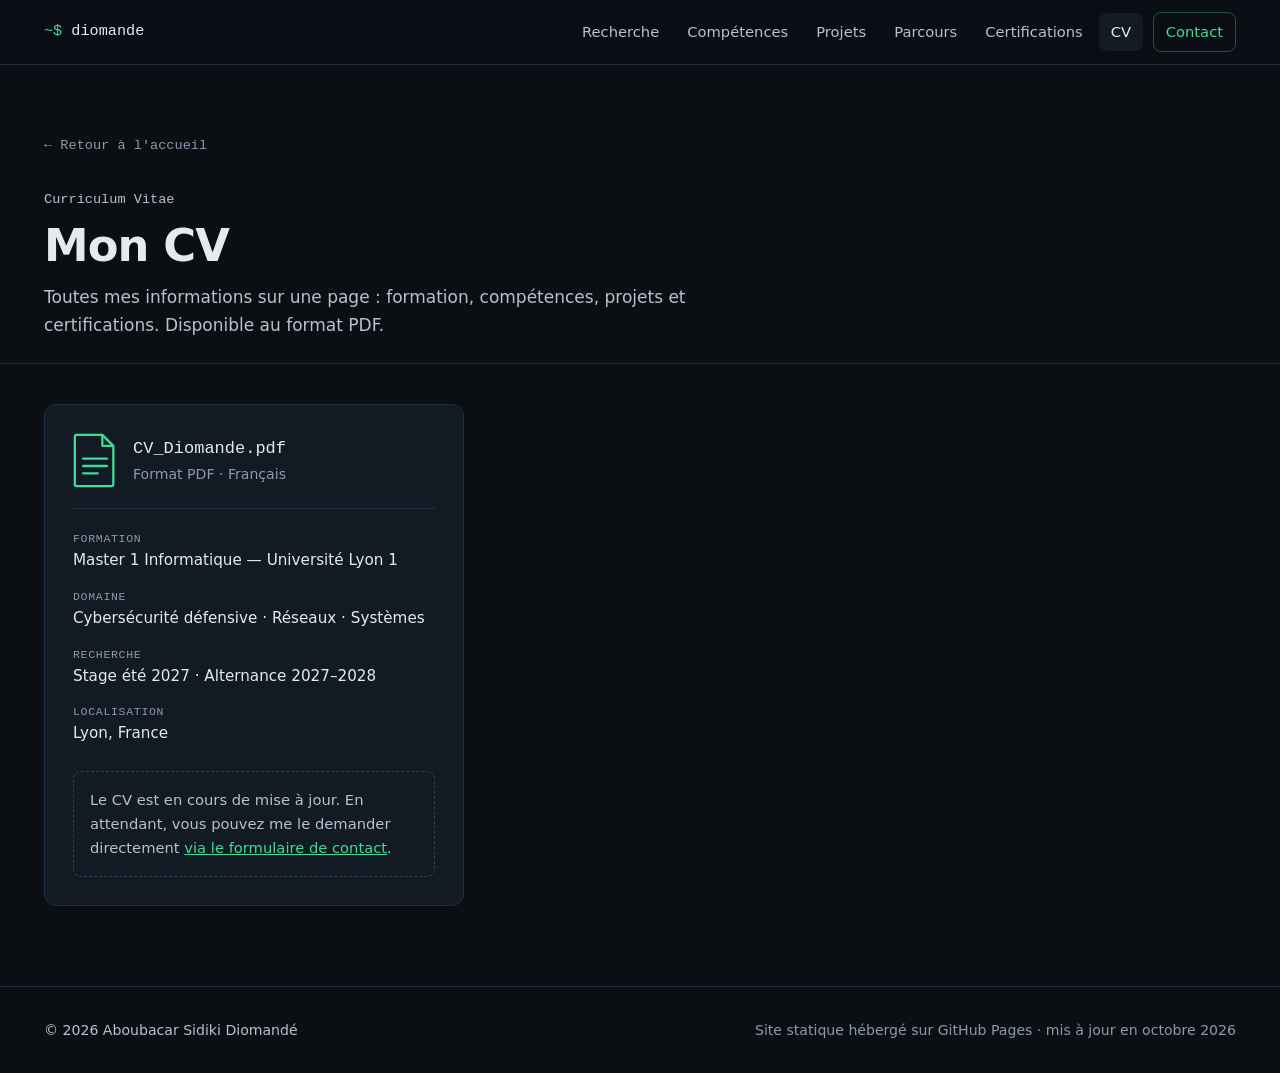
==== cv.html @ 48f7719f "Ajout de l'onglet CV avec page de téléchargement" ====
<!DOCTYPE html>
<html lang="fr">
<head>
<meta charset="UTF-8">
<meta name="viewport" content="width=device-width, initial-scale=1.0">
<meta http-equiv="Content-Security-Policy" content="default-src 'self'; script-src 'self'; style-src 'self' https://fonts.googleapis.com; font-src https://fonts.gstatic.com; img-src 'self' data:; frame-src 'self'; connect-src 'self'; base-uri 'self'; object-src 'none'">
<meta name="referrer" content="strict-origin-when-cross-origin">
<title>Curriculum Vitae — Aboubacar Sidiki Diomandé</title>
<meta name="description" content="Curriculum vitae d'Aboubacar Sidiki Diomandé, étudiant en Master 1 Informatique à Lyon 1, orienté cybersécurité défensive. Téléchargement au format PDF.">
<meta property="og:type" content="website">
<meta property="og:title" content="Curriculum Vitae — Aboubacar Sidiki Diomandé">
<meta property="og:description" content="M1 Informatique Lyon 1 · Cybersécurité défensive · Stage été 2027 & alternance 2027–2028.">
<meta property="og:url" content="https://sidhat7.github.io/Portfolio/cv.html">
<meta property="og:image" content="https://sidhat7.github.io/Portfolio/assets/photo.jpg">
<link rel="icon" href="assets/favicon.svg" type="image/svg+xml">
<link rel="preconnect" href="https://fonts.googleapis.com">
<link rel="preconnect" href="https://fonts.gstatic.com" crossorigin>
<link href="https://fonts.googleapis.com/css2?family=IBM+Plex+Sans:wght@400;500;600;700&family=JetBrains+Mono:wght@400;500;700&display=swap" rel="stylesheet">
<link rel="stylesheet" href="style.css">
</head>
<body>
<a class="skip-link" href="#main">Aller au contenu</a>

<header class="site-header">
  <nav class="nav container" aria-label="Navigation principale">
    <a href="index.html" class="nav-logo"><span class="prompt">~$</span> diomande</a>
    <button class="nav-toggle" aria-expanded="false" aria-controls="nav-menu" aria-label="Ouvrir le menu">
      <span></span><span></span><span></span>
    </button>
    <ul class="nav-links" id="nav-menu">
      <li><a href="index.html#recherche">Recherche</a></li>
      <li><a href="index.html#competences">Compétences</a></li>
      <li><a href="projets.html">Projets</a></li>
      <li><a href="index.html#parcours">Parcours</a></li>
      <li><a href="index.html#certifications">Certifications</a></li>
      <li><a href="cv.html" aria-current="page">CV</a></li>
      <li><a href="index.html#contact" class="nav-cta">Contact</a></li>
    </ul>
  </nav>
</header>

<main id="main">
  <section class="page-head">
    <div class="container">
      <a href="index.html" class="back-link">← Retour à l'accueil</a>
      <p class="section-tag">Curriculum Vitae</p>
      <h1>Mon CV</h1>
      <p>Toutes mes informations sur une page : formation, compétences, projets et certifications. Disponible au format PDF.</p>
    </div>
  </section>

  <div class="container cv-layout">
    <aside class="cv-card">
      <div class="cv-file">
        <svg class="cv-icon" viewBox="0 0 48 60" aria-hidden="true">
          <path d="M4 2h28l12 12v42a2 2 0 0 1-2 2H4a2 2 0 0 1-2-2V4a2 2 0 0 1 2-2z" fill="none" stroke="currentColor" stroke-width="2.5" stroke-linejoin="round"/>
          <path d="M32 2v12h12" fill="none" stroke="currentColor" stroke-width="2.5" stroke-linejoin="round"/>
          <path d="M11 28h26M11 36h26M11 44h16" stroke="currentColor" stroke-width="2.5" stroke-linecap="round"/>
        </svg>
        <div>
          <p class="cv-name">CV_Diomande.pdf</p>
          <p class="cv-meta">Format PDF · Français</p>
        </div>
      </div>

      <ul class="cv-highlights">
        <li><span>Formation</span>Master 1 Informatique — Université Lyon 1</li>
        <li><span>Domaine</span>Cybersécurité défensive · Réseaux · Systèmes</li>
        <li><span>Recherche</span>Stage été 2027 · Alternance 2027–2028</li>
        <li><span>Localisation</span>Lyon, France</li>
      </ul>

      <div class="cv-actions" id="cv-actions">
        <a href="assets/CV_Diomande.pdf" class="btn btn-primary" id="cv-download" download="CV_Aboubacar_Sidiki_Diomande.pdf">
          <svg width="18" height="18" viewBox="0 0 24 24" fill="none" stroke="currentColor" stroke-width="2" stroke-linecap="round" stroke-linejoin="round" aria-hidden="true"><path d="M12 3v12"/><path d="m7 10 5 5 5-5"/><path d="M5 21h14"/></svg>
          Télécharger mon CV
        </a>
        <a href="assets/CV_Diomande.pdf" class="btn btn-ghost" id="cv-open" target="_blank" rel="noopener">Ouvrir dans un onglet ↗</a>
      </div>
      <p class="cv-missing" id="cv-missing" hidden>Le CV est en cours de mise à jour. En attendant, vous pouvez me le demander directement <a href="index.html#contact">via le formulaire de contact</a>.</p>
    </aside>

    <section class="cv-preview" id="cv-preview" aria-label="Aperçu du CV" hidden>
      <iframe src="about:blank" data-src="assets/CV_Diomande.pdf#view=FitH" title="Aperçu du CV d'Aboubacar Sidiki Diomandé" loading="lazy"></iframe>
    </section>
  </div>
</main>

<footer class="site-footer">
  <div class="container footer-inner">
    <p>© 2026 Aboubacar Sidiki Diomandé</p>
    <p class="muted">Site statique hébergé sur GitHub Pages · mis à jour en octobre 2026</p>
  </div>
</footer>

<script src="script.js"></script>
</body>
</html>
---- style.css ----
/* ───────── Thème ───────── */
:root {
  --bg: #0b0f14;
  --bg-alt: #0e141b;
  --surface: #121a23;
  --surface-2: #17212c;
  --border: #213040;
  --border-strong: #2d4155;
  --text: #e4eaf0;
  --text-soft: #b6c2ce;
  --muted: #8a9bad;
  --accent: #3ddc97;
  --accent-soft: rgba(61, 220, 151, 0.12);
  --accent-line: rgba(61, 220, 151, 0.35);
  --info: #6cb6ff;
  --danger: #ff6b6b;
  --font: 'IBM Plex Sans', system-ui, -apple-system, 'Segoe UI', Roboto, sans-serif;
  --mono: 'JetBrains Mono', ui-monospace, SFMono-Regular, Menlo, Consolas, monospace;
  --radius: 12px;
  --radius-sm: 8px;
  --max: 1240px;
  --header-h: 64px;
}

*, *::before, *::after { box-sizing: border-box; }
* { margin: 0; padding: 0; }

html { scroll-behavior: smooth; scroll-padding-top: calc(var(--header-h) + 16px); }
body {
  font-family: var(--font);
  font-size: 1.0625rem;
  line-height: 1.65;
  color: var(--text);
  background: var(--bg);
  -webkit-font-smoothing: antialiased;
  text-rendering: optimizeLegibility;
}
body.no-scroll { overflow: hidden; }
img { max-width: 100%; display: block; }
a { color: inherit; }
ul, ol { list-style: none; }
strong { color: var(--text); font-weight: 600; }
::selection { background: var(--accent); color: #04120b; }

:focus-visible { outline: 2px solid var(--accent); outline-offset: 3px; border-radius: 4px; }

.container { width: 100%; max-width: var(--max); margin: 0 auto; padding: 0 24px; }
.muted { color: var(--muted); }
.accent { color: var(--accent); }
.center { text-align: center; margin-top: 2.5rem; }
.prompt { color: var(--accent); font-family: var(--mono); }

.skip-link {
  position: absolute; left: 16px; top: -48px; z-index: 200;
  background: var(--accent); color: #04120b; padding: .5rem 1rem; border-radius: var(--radius-sm);
  font-weight: 600; text-decoration: none; transition: top .2s;
}
.skip-link:focus { top: 12px; }

/* ───────── En-tête ───────── */
.site-header {
  position: sticky; top: 0; z-index: 100;
  background: rgba(11, 15, 20, 0.85);
  backdrop-filter: saturate(150%) blur(10px);
  -webkit-backdrop-filter: saturate(150%) blur(10px);
  border-bottom: 1px solid var(--border);
}
.nav { height: var(--header-h); display: flex; align-items: center; justify-content: space-between; gap: 1rem; }
.nav-logo { font-family: var(--mono); font-weight: 500; font-size: .95rem; text-decoration: none; color: var(--text); white-space: nowrap; }
.nav-links { display: flex; align-items: center; gap: .25rem; }
.nav-links a {
  display: block; padding: .45rem .75rem; border-radius: var(--radius-sm);
  font-size: .92rem; color: var(--text-soft); text-decoration: none; transition: color .15s, background .15s;
}
.nav-links a:hover { color: var(--text); background: var(--surface); }
.nav-links .nav-cta { color: var(--accent); border: 1px solid var(--accent-line); margin-left: .35rem; }
.nav-links .nav-cta:hover { background: var(--accent-soft); color: var(--accent); }

.nav-toggle {
  display: none; width: 42px; height: 42px; border-radius: var(--radius-sm);
  background: transparent; border: 1px solid var(--border); cursor: pointer;
  flex-direction: column; align-items: center; justify-content: center; gap: 5px;
}
.nav-toggle span { display: block; width: 18px; height: 2px; background: var(--text); border-radius: 2px; transition: transform .2s, opacity .2s; }
.nav-toggle[aria-expanded="true"] span:nth-child(1) { transform: translateY(7px) rotate(45deg); }
.nav-toggle[aria-expanded="true"] span:nth-child(2) { opacity: 0; }
.nav-toggle[aria-expanded="true"] span:nth-child(3) { transform: translateY(-7px) rotate(-45deg); }

/* ───────── Boutons ───────── */
.btn {
  display: inline-flex; align-items: center; justify-content: center; gap: .5rem;
  min-height: 44px; padding: .65rem 1.25rem; border-radius: var(--radius-sm);
  font: 600 .95rem/1.2 var(--font); text-decoration: none; cursor: pointer;
  border: 1px solid transparent; transition: background .15s, border-color .15s, color .15s, transform .15s;
}
.btn:active { transform: translateY(1px); }
.btn[hidden] { display: none; }
.btn-primary { background: var(--accent); color: #04120b; }
.btn-primary:hover { background: #5be6a9; }
.btn-primary:disabled { opacity: .6; cursor: wait; }
.btn-ghost { border-color: var(--border-strong); color: var(--text); background: transparent; }
.btn-ghost:hover { border-color: var(--accent-line); background: var(--accent-soft); }

/* ───────── Hero ───────── */
.hero { padding: clamp(3rem, 8vw, 6rem) 0 clamp(3rem, 7vw, 5rem); border-bottom: 1px solid var(--border); }
.hero-grid { display: grid; grid-template-columns: 1.5fr 1fr; gap: clamp(2rem, 5vw, 4rem); align-items: center; }
.eyebrow { font-family: var(--mono); font-size: .9rem; color: var(--muted); margin-bottom: .75rem; }
.hero h1 { font-size: clamp(2.2rem, 5.5vw, 3.6rem); line-height: 1.08; letter-spacing: -0.02em; font-weight: 700; }
.hero-role { font-family: var(--mono); font-size: clamp(.9rem, 1.6vw, 1rem); color: var(--accent); margin: 1rem 0 1.25rem; }
.hero-lead { color: var(--text-soft); font-size: 1.1rem; max-width: 60ch; }
.hero-chips { display: flex; flex-wrap: wrap; gap: .5rem; margin: 1.75rem 0; }
.hero-chips li {
  display: inline-flex; align-items: center; gap: .5rem; padding: .35rem .8rem;
  border: 1px solid var(--border); border-radius: 999px; background: var(--surface);
  font-size: .88rem; color: var(--text-soft);
}
.dot { width: 8px; height: 8px; border-radius: 50%; background: var(--accent); box-shadow: 0 0 0 3px var(--accent-soft); }
.dot-muted { background: var(--info); box-shadow: 0 0 0 3px rgba(108, 182, 255, .12); }
.hero-cta { display: flex; flex-wrap: wrap; gap: .75rem; }

.hero-photo { justify-self: end; width: 100%; max-width: 340px; }
.hero-photo img {
  width: 100%; height: auto; aspect-ratio: 4 / 5; object-fit: cover;
  border-radius: var(--radius); border: 1px solid var(--border-strong);
  box-shadow: 0 24px 60px -24px rgba(0, 0, 0, .7);
}
.hero-photo figcaption { font-family: var(--mono); font-size: .8rem; color: var(--muted); margin-top: .75rem; }

/* ───────── Sections ───────── */
.section { padding: clamp(3.5rem, 8vw, 6rem) 0; }
.section-alt { background: var(--bg-alt); border-top: 1px solid var(--border); border-bottom: 1px solid var(--border); }
.section-head { margin-bottom: 2.25rem; max-width: 80ch; }
.section-tag { font-family: var(--mono); font-size: .85rem; color: var(--accent); margin-bottom: .5rem; }
.section-head h2 { font-size: clamp(1.6rem, 3.5vw, 2.2rem); line-height: 1.2; letter-spacing: -0.01em; }
.section-sub { color: var(--muted); margin-top: .6rem; }

.grid-2 { display: grid; grid-template-columns: 1fr 1fr; gap: 1.25rem; }
.align-start { align-items: start; gap: clamp(1.5rem, 4vw, 3rem); }

.card {
  background: var(--surface); border: 1px solid var(--border); border-radius: var(--radius);
  padding: 1.5rem;
}
.card h3 { font-size: 1.3rem; margin-bottom: .5rem; }
.card p { color: var(--text-soft); }
.card-kicker { font-family: var(--mono); font-size: .8rem; color: var(--accent); text-transform: uppercase; letter-spacing: .06em; margin-bottom: .35rem; }
.card-flat { margin-top: 1.25rem; background: transparent; }
.card-flat .card-kicker { margin-bottom: .75rem; }

.prose { max-width: 72ch; }
.prose p { color: var(--text-soft); margin-bottom: 1rem; }
.prose p:last-child { margin-bottom: 0; }

/* ───────── Tags ───────── */
.tag-list { display: flex; flex-wrap: wrap; gap: .45rem; }
.tag-list li {
  font-size: .85rem; line-height: 1.3; padding: .3rem .65rem;
  background: var(--surface-2); border: 1px solid var(--border); border-radius: 6px; color: var(--text-soft);
}
.tag-list-sm li { font-size: .78rem; padding: .22rem .55rem; }
.tag-list-outline li { background: transparent; border-style: dashed; }

/* ───────── Compétences ───────── */
.skills-grid { display: grid; grid-template-columns: repeat(auto-fill, minmax(260px, 1fr)); gap: 1rem; }
.skill-group { background: var(--surface); border: 1px solid var(--border); border-radius: var(--radius); padding: 1.25rem; }
.skill-group h3 { font-size: 1rem; margin-bottom: .85rem; display: flex; align-items: center; gap: .5rem; }
.skill-group h3::before { content: ''; width: 6px; height: 6px; border-radius: 2px; background: var(--accent); }

/* ───────── Projets ───────── */
.projects-grid { display: grid; grid-template-columns: repeat(auto-fill, minmax(300px, 1fr)); gap: 1.25rem; }
.project-card {
  display: flex; flex-direction: column; align-items: flex-start; gap: .75rem; text-align: left;
  width: 100%; padding: 1.5rem; font: inherit; color: inherit; cursor: pointer;
  background: var(--surface); border: 1px solid var(--border); border-radius: var(--radius);
  transition: border-color .2s, transform .2s, background .2s;
}
.project-card:hover { border-color: var(--accent-line); background: var(--surface-2); transform: translateY(-3px); }
.project-card[hidden] { display: none; }
.pc-cats { display: flex; flex-wrap: wrap; gap: .4rem; }
.pc-cat { font-family: var(--mono); font-size: .72rem; color: var(--accent); text-transform: uppercase; letter-spacing: .05em; }
.pc-cat + .pc-cat::before { content: '· '; color: var(--muted); }
.pc-title { font-size: 1.2rem; line-height: 1.3; }
.pc-summary { color: var(--text-soft); font-size: .95rem; flex: 1; }
.pc-more { font-size: .88rem; font-weight: 600; color: var(--accent); margin-top: .25rem; }

/* Page projets */
.page-head { padding: clamp(2.5rem, 6vw, 4rem) 0 1.5rem; border-bottom: 1px solid var(--border); }
.page-head h1 { font-size: clamp(2rem, 4.5vw, 2.8rem); letter-spacing: -0.02em; line-height: 1.15; }
.page-head p { color: var(--text-soft); max-width: 65ch; margin-top: .75rem; }
.back-link { display: inline-block; font-family: var(--mono); font-size: .85rem; color: var(--muted); text-decoration: none; margin-bottom: 1.25rem; }
.back-link:hover { color: var(--accent); }
.filters { display: flex; flex-wrap: wrap; gap: .5rem; margin-top: 1.75rem; }
.filter {
  font: 500 .88rem var(--font); color: var(--text-soft); background: var(--surface);
  border: 1px solid var(--border); border-radius: 999px; padding: .45rem 1rem; cursor: pointer; min-height: 38px;
  transition: all .15s;
}
.filter:hover { border-color: var(--border-strong); color: var(--text); }
.filter.is-active { background: var(--accent); border-color: var(--accent); color: #04120b; }
.projects-block { margin-top: 2.5rem; }
.projects-block[hidden] { display: none; }
.block-title { font-size: 1.15rem; margin-bottom: 1.25rem; display: flex; align-items: baseline; gap: .6rem; }
.block-title span { font-family: var(--mono); font-size: .85rem; color: var(--muted); font-weight: 400; }

/* ───────── Modale projet ───────── */
.project-dialog {
  width: min(780px, calc(100vw - 32px)); max-height: calc(100dvh - 48px);
  margin: auto; padding: 0; color: var(--text);
  background: var(--surface); border: 1px solid var(--border-strong); border-radius: var(--radius);
  box-shadow: 0 30px 80px -20px rgba(0, 0, 0, .8);
}
.project-dialog::backdrop { background: rgba(3, 6, 9, .75); backdrop-filter: blur(4px); }
.project-dialog[open] { animation: pop .2s ease-out; }
@keyframes pop { from { opacity: 0; transform: translateY(12px); } to { opacity: 1; transform: none; } }
.pd-head {
  position: sticky; top: 0; z-index: 1; display: flex; justify-content: space-between; align-items: center; gap: 1rem;
  padding: .9rem 1.5rem; background: var(--surface); border-bottom: 1px solid var(--border);
}
.pd-context { font-family: var(--mono); font-size: .8rem; color: var(--muted); }
.pd-close {
  flex: none; width: 36px; height: 36px; border-radius: var(--radius-sm); cursor: pointer;
  background: transparent; border: 1px solid var(--border-strong); color: var(--text); font-size: 1rem;
}
.pd-close:hover { border-color: var(--accent-line); color: var(--accent); }
.pd-body { padding: 1.5rem 1.5rem 2rem; }
.pd-title { font-size: clamp(1.4rem, 3vw, 1.8rem); line-height: 1.2; margin-bottom: .75rem; }
.pd-summary { color: var(--text-soft); }
.pd-sub { font-size: .8rem; font-family: var(--mono); text-transform: uppercase; letter-spacing: .06em; color: var(--accent); margin: 1.75rem 0 .75rem; font-weight: 500; }
.pd-list li { position: relative; padding-left: 1.4rem; margin-bottom: .6rem; color: var(--text-soft); }
.pd-list li::before { content: '›'; position: absolute; left: .2rem; color: var(--accent); font-weight: 700; }
.pd-repo { margin-top: 1.75rem; }

.pd-diagram { margin: 1.5rem 0 0; }
.flow { display: grid; grid-template-columns: repeat(4, 1fr); gap: .75rem; counter-reset: step; }
.flow li {
  position: relative; display: flex; flex-direction: column; gap: .2rem;
  padding: .85rem .9rem; background: var(--surface-2); border: 1px solid var(--border); border-radius: var(--radius-sm);
}
.flow li:not(:last-child)::after {
  content: '→'; position: absolute; right: -.68rem; top: 50%; transform: translateY(-50%);
  color: var(--accent); font-weight: 700; z-index: 1;
}
.flow strong { font-size: .9rem; }
.flow span { font-size: .78rem; color: var(--muted); line-height: 1.4; }
.pd-diagram figcaption { font-size: .78rem; color: var(--muted); margin-top: .5rem; font-family: var(--mono); }

/* ───────── Parcours ───────── */
.col-title { font-size: 1.05rem; margin-bottom: 1.25rem; }
.col-title:not(:first-child) { margin-top: 2rem; }
.timeline { position: relative; padding-left: 1.5rem; border-left: 2px solid var(--border); }
.timeline li { position: relative; display: flex; flex-direction: column; padding-bottom: 1.5rem; }
.timeline li:last-child { padding-bottom: 0; }
.timeline li::before {
  content: ''; position: absolute; left: calc(-1.5rem - 7px); top: .45rem;
  width: 12px; height: 12px; border-radius: 50%; background: var(--bg); border: 2px solid var(--border-strong);
}
.timeline li.is-current::before { background: var(--accent); border-color: var(--accent); box-shadow: 0 0 0 4px var(--accent-soft); }
.timeline li.is-goal::before { border-style: dashed; border-color: var(--accent); }
.tl-date { font-family: var(--mono); font-size: .8rem; color: var(--muted); }
.timeline strong { font-size: 1rem; line-height: 1.4; margin: .15rem 0; }
.tl-place { font-size: .9rem; color: var(--text-soft); }
.is-goal .tl-date { color: var(--accent); }

.assoc-list li { padding: 1rem 0; border-bottom: 1px solid var(--border); }
.assoc-list li:first-child { padding-top: 0; }
.assoc-list span { display: block; font-size: .92rem; color: var(--text-soft); margin-top: .2rem; }

/* ───────── Certifications ───────── */
.certs-grid { display: grid; grid-template-columns: repeat(auto-fill, minmax(230px, 1fr)); gap: 1rem; }
.cert {
  display: flex; flex-direction: column; gap: .3rem; padding: 1.25rem; text-decoration: none;
  background: var(--surface); border: 1px solid var(--border); border-radius: var(--radius);
  transition: border-color .2s, transform .2s;
}
a.cert:hover { border-color: var(--accent-line); transform: translateY(-2px); }
.cert-org { font-family: var(--mono); font-size: .75rem; color: var(--accent); text-transform: uppercase; letter-spacing: .06em; }
.cert strong { font-size: 1rem; line-height: 1.35; }
.cert-meta { font-size: .85rem; color: var(--muted); margin-top: auto; padding-top: .4rem; }
.next-steps { margin-top: 1.5rem; font-family: var(--mono); font-size: .88rem; color: var(--text-soft); }

/* ───────── Contact ───────── */
.contact-links { display: flex; flex-direction: column; gap: .75rem; }
.contact-links a {
  display: flex; flex-direction: column; padding: 1rem 1.25rem; text-decoration: none;
  background: var(--surface); border: 1px solid var(--border); border-radius: var(--radius);
  transition: border-color .2s;
}
.contact-links a:hover { border-color: var(--accent-line); }
.cl-label { font-family: var(--mono); font-size: .75rem; color: var(--muted); text-transform: uppercase; letter-spacing: .06em; }
.cl-value { font-weight: 500; word-break: break-word; }

.contact-form { background: var(--surface); border: 1px solid var(--border); border-radius: var(--radius); padding: 1.5rem; }
.field { margin-bottom: 1rem; }
.field label { display: block; font-size: .88rem; font-weight: 500; margin-bottom: .35rem; color: var(--text-soft); }
.field input, .field textarea {
  width: 100%; font: inherit; font-size: 1rem; color: var(--text);
  background: var(--bg); border: 1px solid var(--border-strong); border-radius: var(--radius-sm);
  padding: .7rem .85rem; transition: border-color .15s, box-shadow .15s;
}
.field textarea { resize: vertical; min-height: 130px; }
.field input:focus, .field textarea:focus { outline: none; border-color: var(--accent); box-shadow: 0 0 0 3px var(--accent-soft); }
.form-status { min-height: 1.5rem; margin-top: .75rem; font-size: .9rem; }
.form-status[data-type="ok"] { color: var(--accent); }
.form-status[data-type="error"] { color: var(--danger); }

/* ───────── Pied de page ───────── */
.site-footer { border-top: 1px solid var(--border); padding: 2rem 0; font-size: .88rem; }
.footer-inner { display: flex; flex-wrap: wrap; justify-content: space-between; gap: .5rem; color: var(--text-soft); }

/* ───────── Animations ───────── */
.reveal { opacity: 0; transform: translateY(16px); transition: opacity .5s ease, transform .5s ease; }
.reveal.visible { opacity: 1; transform: none; }
@media (prefers-reduced-motion: reduce) {
  html { scroll-behavior: auto; }
  *, *::before, *::after { transition: none !important; animation: none !important; }
  .reveal { opacity: 1; transform: none; }
}

/* ───────── Responsive ───────── */
@media (max-width: 900px) {
  .nav-toggle { display: flex; }
  .nav-links {
    position: absolute; top: var(--header-h); left: 0; right: 0;
    flex-direction: column; align-items: stretch; gap: 0; padding: .5rem 16px 1rem;
    background: var(--bg); border-bottom: 1px solid var(--border);
    display: none;
  }
  .nav-links.open { display: flex; }
  .nav-links a { padding: .8rem .75rem; font-size: 1rem; }
  .nav-links .nav-cta { margin: .5rem 0 0; text-align: center; }
  .hero-grid { grid-template-columns: 1fr; }
  .hero-photo { order: -1; justify-self: start; max-width: 200px; }
  .hero-photo figcaption { display: none; }
  .grid-2 { grid-template-columns: 1fr; }
  .flow { grid-template-columns: 1fr 1fr; }
  .flow li:nth-child(2)::after { display: none; }
}
@media (max-width: 560px) {
  .container { padding: 0 16px; }
  body { font-size: 1rem; }
  .hero-photo { max-width: 150px; }
  .hero-cta .btn { flex: 1 1 100%; }
  .projects-grid, .skills-grid, .certs-grid { grid-template-columns: 1fr; }
  .flow { grid-template-columns: 1fr; }
  .flow li:not(:last-child)::after { display: none; }
  .pd-head, .pd-body { padding-left: 1.1rem; padding-right: 1.1rem; }
}

.section-last { margin-bottom: clamp(3rem, 7vw, 5rem); }
.nav-links a[aria-current="page"] { color: var(--text); background: var(--surface); }

/* ───────── Grands écrans ───────── */
@media (min-width: 1440px) {
  :root { --max: 92vw; }
  .container { padding: 0 40px; }
}
@media (min-width: 1680px) {
  :root { --max: min(92vw, 1840px); }
  html { font-size: 106.25%; }
  .hero-photo { max-width: 380px; }
  .skills-grid { grid-template-columns: repeat(4, 1fr); }
  .projects-grid { grid-template-columns: repeat(3, 1fr); }
  .certs-grid { grid-template-columns: repeat(5, 1fr); }
}
@media (min-width: 2200px) {
  :root { --max: min(90vw, 2200px); }
  html { font-size: 112.5%; }
  .hero-photo { max-width: 420px; }
}

/* ───────── Page CV ───────── */
.cv-layout {
  display: grid; grid-template-columns: minmax(300px, 420px) 1fr; gap: clamp(1.5rem, 3vw, 2.5rem);
  align-items: start; padding-top: 2.5rem; padding-bottom: clamp(3rem, 7vw, 5rem);
}
.cv-card {
  position: sticky; top: calc(var(--header-h) + 24px);
  background: var(--surface); border: 1px solid var(--border); border-radius: var(--radius); padding: 1.75rem;
}
.cv-file { display: flex; align-items: center; gap: 1rem; padding-bottom: 1.25rem; border-bottom: 1px solid var(--border); }
.cv-icon { width: 44px; height: 55px; color: var(--accent); flex: none; }
.cv-name { font-family: var(--mono); font-weight: 500; word-break: break-all; }
.cv-meta { font-size: .88rem; color: var(--muted); }
.cv-highlights { margin: 1.25rem 0 1.5rem; display: flex; flex-direction: column; gap: .85rem; }
.cv-highlights li { display: flex; flex-direction: column; font-size: .95rem; color: var(--text); }
.cv-highlights span { font-family: var(--mono); font-size: .72rem; text-transform: uppercase; letter-spacing: .06em; color: var(--muted); }
.cv-actions { display: flex; flex-direction: column; gap: .65rem; }
.cv-actions[hidden] { display: none; }
.cv-actions .btn { width: 100%; }
.cv-missing { font-size: .92rem; color: var(--text-soft); padding: 1rem; border: 1px dashed var(--border-strong); border-radius: var(--radius-sm); }
.cv-missing a { color: var(--accent); }
.cv-preview { border: 1px solid var(--border-strong); border-radius: var(--radius); overflow: hidden; background: var(--surface); }
.cv-preview[hidden] { display: none; }
.cv-preview iframe { display: block; width: 100%; height: min(1100px, calc(100vh - var(--header-h) - 48px)); border: 0; background: #fff; }
@media (max-width: 900px) {
  .cv-layout { grid-template-columns: 1fr; }
  .cv-card { position: static; }
}
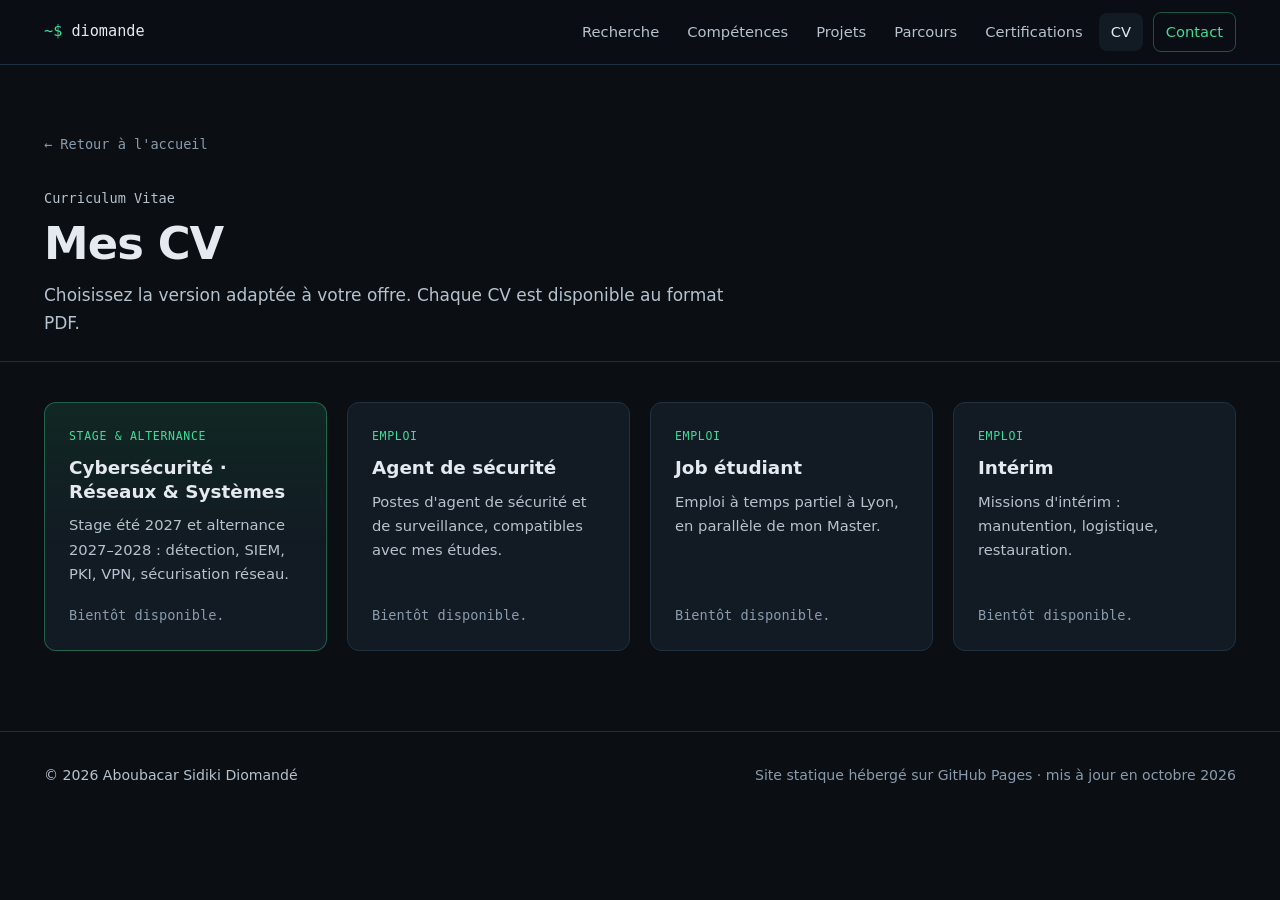
==== commit 19510c9e: "Page CV : 4 versions téléchargeables" ====
--- a/cv.html
+++ b/cv.html
@@ -44,44 +44,40 @@
     <div class="container">
       <a href="index.html" class="back-link">← Retour à l'accueil</a>
       <p class="section-tag">Curriculum Vitae</p>
-      <h1>Mon CV</h1>
-      <p>Toutes mes informations sur une page : formation, compétences, projets et certifications. Disponible au format PDF.</p>
+      <h1>Mes CV</h1>
+      <p>Choisissez la version adaptée à votre offre. Chaque CV est disponible au format PDF.</p>
     </div>
   </section>
 
-  <div class="container cv-layout">
-    <aside class="cv-card">
-      <div class="cv-file">
-        <svg class="cv-icon" viewBox="0 0 48 60" aria-hidden="true">
-          <path d="M4 2h28l12 12v42a2 2 0 0 1-2 2H4a2 2 0 0 1-2-2V4a2 2 0 0 1 2-2z" fill="none" stroke="currentColor" stroke-width="2.5" stroke-linejoin="round"/>
-          <path d="M32 2v12h12" fill="none" stroke="currentColor" stroke-width="2.5" stroke-linejoin="round"/>
-          <path d="M11 28h26M11 36h26M11 44h16" stroke="currentColor" stroke-width="2.5" stroke-linecap="round"/>
-        </svg>
-        <div>
-          <p class="cv-name">CV_Diomande.pdf</p>
-          <p class="cv-meta">Format PDF · Français</p>
-        </div>
-      </div>
-
-      <ul class="cv-highlights">
-        <li><span>Formation</span>Master 1 Informatique — Université Lyon 1</li>
-        <li><span>Domaine</span>Cybersécurité défensive · Réseaux · Systèmes</li>
-        <li><span>Recherche</span>Stage été 2027 · Alternance 2027–2028</li>
-        <li><span>Localisation</span>Lyon, France</li>
-      </ul>
-
-      <div class="cv-actions" id="cv-actions">
-        <a href="assets/CV_Diomande.pdf" class="btn btn-primary" id="cv-download" download="CV_Aboubacar_Sidiki_Diomande.pdf">
-          <svg width="18" height="18" viewBox="0 0 24 24" fill="none" stroke="currentColor" stroke-width="2" stroke-linecap="round" stroke-linejoin="round" aria-hidden="true"><path d="M12 3v12"/><path d="m7 10 5 5 5-5"/><path d="M5 21h14"/></svg>
-          Télécharger mon CV
-        </a>
-        <a href="assets/CV_Diomande.pdf" class="btn btn-ghost" id="cv-open" target="_blank" rel="noopener">Ouvrir dans un onglet ↗</a>
-      </div>
-      <p class="cv-missing" id="cv-missing" hidden>Le CV est en cours de mise à jour. En attendant, vous pouvez me le demander directement <a href="index.html#contact">via le formulaire de contact</a>.</p>
-    </aside>
+  <div class="container cv-page">
+    <div class="cv-grid">
+      <article class="cv-card is-main" data-file="assets/cv/CV_Cybersecurite.pdf" data-download="CV_Cybersecurite_Aboubacar_Sidiki_Diomande.pdf">
+        <p class="cv-badge">Stage & alternance</p>
+        <h2>Cybersécurité · Réseaux & Systèmes</h2>
+        <p class="cv-desc">Stage été 2027 et alternance 2027–2028 : détection, SIEM, PKI, VPN, sécurisation réseau.</p>
+      </article>
+      <article class="cv-card" data-file="assets/cv/CV_Agent_Securite.pdf" data-download="CV_Agent_Securite_Aboubacar_Sidiki_Diomande.pdf">
+        <p class="cv-badge">Emploi</p>
+        <h2>Agent de sécurité</h2>
+        <p class="cv-desc">Postes d'agent de sécurité et de surveillance, compatibles avec mes études.</p>
+      </article>
+      <article class="cv-card" data-file="assets/cv/CV_Job_Etudiant.pdf" data-download="CV_Job_Etudiant_Aboubacar_Sidiki_Diomande.pdf">
+        <p class="cv-badge">Emploi</p>
+        <h2>Job étudiant</h2>
+        <p class="cv-desc">Emploi à temps partiel à Lyon, en parallèle de mon Master.</p>
+      </article>
+      <article class="cv-card" data-file="assets/cv/CV_Interim.pdf" data-download="CV_Interim_Aboubacar_Sidiki_Diomande.pdf">
+        <p class="cv-badge">Emploi</p>
+        <h2>Intérim</h2>
+        <p class="cv-desc">Missions d'intérim : manutention, logistique, restauration.</p>
+      </article>
+    </div>
 
     <section class="cv-preview" id="cv-preview" aria-label="Aperçu du CV" hidden>
-      <iframe src="about:blank" data-src="assets/CV_Diomande.pdf#view=FitH" title="Aperçu du CV d'Aboubacar Sidiki Diomandé" loading="lazy"></iframe>
+      <div class="cv-preview-head">
+        <p>Aperçu : <strong id="cv-preview-title"></strong></p>
+      </div>
+      <iframe src="about:blank" title="Aperçu du CV" loading="lazy"></iframe>
     </section>
   </div>
 </main>
--- a/style.css
+++ b/style.css
@@ -369,30 +369,25 @@
 }
 
 /* ───────── Page CV ───────── */
-.cv-layout {
-  display: grid; grid-template-columns: minmax(300px, 420px) 1fr; gap: clamp(1.5rem, 3vw, 2.5rem);
-  align-items: start; padding-top: 2.5rem; padding-bottom: clamp(3rem, 7vw, 5rem);
-}
+.cv-page { padding-top: 2.5rem; padding-bottom: clamp(3rem, 7vw, 5rem); }
+.cv-grid { display: grid; grid-template-columns: repeat(4, 1fr); gap: 1.25rem; }
 .cv-card {
-  position: sticky; top: calc(var(--header-h) + 24px);
-  background: var(--surface); border: 1px solid var(--border); border-radius: var(--radius); padding: 1.75rem;
-}
-.cv-file { display: flex; align-items: center; gap: 1rem; padding-bottom: 1.25rem; border-bottom: 1px solid var(--border); }
-.cv-icon { width: 44px; height: 55px; color: var(--accent); flex: none; }
-.cv-name { font-family: var(--mono); font-weight: 500; word-break: break-all; }
-.cv-meta { font-size: .88rem; color: var(--muted); }
-.cv-highlights { margin: 1.25rem 0 1.5rem; display: flex; flex-direction: column; gap: .85rem; }
-.cv-highlights li { display: flex; flex-direction: column; font-size: .95rem; color: var(--text); }
-.cv-highlights span { font-family: var(--mono); font-size: .72rem; text-transform: uppercase; letter-spacing: .06em; color: var(--muted); }
-.cv-actions { display: flex; flex-direction: column; gap: .65rem; }
-.cv-actions[hidden] { display: none; }
-.cv-actions .btn { width: 100%; }
-.cv-missing { font-size: .92rem; color: var(--text-soft); padding: 1rem; border: 1px dashed var(--border-strong); border-radius: var(--radius-sm); }
-.cv-missing a { color: var(--accent); }
-.cv-preview { border: 1px solid var(--border-strong); border-radius: var(--radius); overflow: hidden; background: var(--surface); }
+  display: flex; flex-direction: column; gap: .6rem; padding: 1.5rem;
+  background: var(--surface); border: 1px solid var(--border); border-radius: var(--radius);
+  transition: border-color .2s;
+}
+.cv-card.is-main { border-color: var(--accent-line); background: linear-gradient(180deg, var(--accent-soft), var(--surface) 60%); }
+.cv-card.is-selected { border-color: var(--accent); }
+.cv-badge { font-family: var(--mono); font-size: .72rem; text-transform: uppercase; letter-spacing: .06em; color: var(--accent); }
+.cv-card h2 { font-size: 1.15rem; line-height: 1.3; }
+.cv-desc { color: var(--text-soft); font-size: .92rem; flex: 1; }
+.cv-actions { display: flex; flex-wrap: wrap; gap: .5rem; margin-top: .5rem; }
+.cv-actions .btn { flex: 1 1 auto; min-height: 40px; padding: .5rem .9rem; font-size: .88rem; }
+.cv-actions .btn-primary { flex-basis: 100%; }
+.cv-missing { font-size: .85rem; color: var(--muted); font-family: var(--mono); }
+.cv-preview { margin-top: 2rem; border: 1px solid var(--border-strong); border-radius: var(--radius); overflow: hidden; background: var(--surface); scroll-margin-top: calc(var(--header-h) + 16px); }
 .cv-preview[hidden] { display: none; }
-.cv-preview iframe { display: block; width: 100%; height: min(1100px, calc(100vh - var(--header-h) - 48px)); border: 0; background: #fff; }
-@media (max-width: 900px) {
-  .cv-layout { grid-template-columns: 1fr; }
-  .cv-card { position: static; }
-}
+.cv-preview-head { padding: .8rem 1.25rem; border-bottom: 1px solid var(--border); font-size: .9rem; color: var(--muted); }
+.cv-preview iframe { display: block; width: 100%; height: min(1100px, calc(100vh - var(--header-h) - 100px)); border: 0; background: #fff; }
+@media (max-width: 1200px) { .cv-grid { grid-template-columns: repeat(2, 1fr); } }
+@media (max-width: 560px) { .cv-grid { grid-template-columns: 1fr; } }
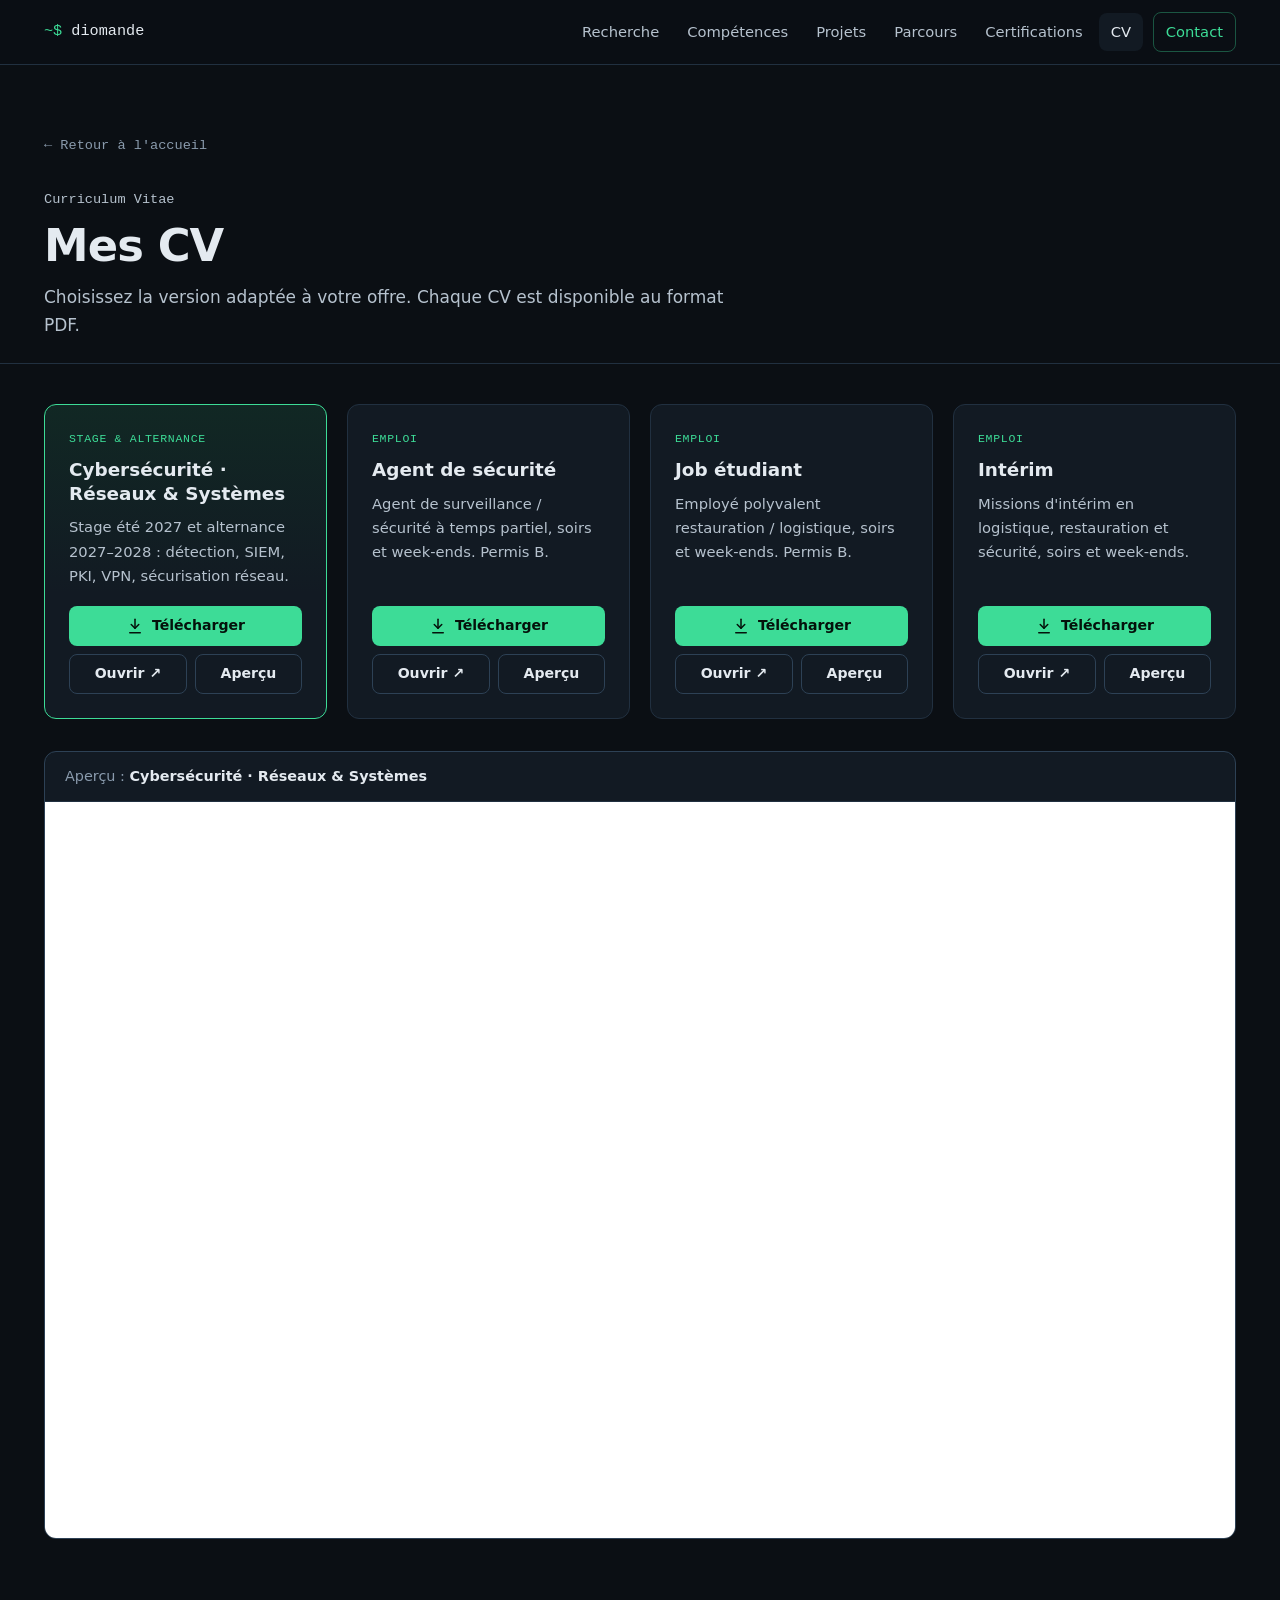
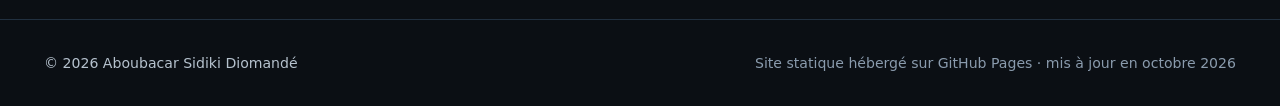
==== commit 662c5f55: "Ajout des 4 CV en PDF et mise à jour du contact Co-Authored-By: Claude Opus 5.5 <noreply@anthropic.c" ====
--- a/cv.html
+++ b/cv.html
@@ -59,17 +59,17 @@
       <article class="cv-card" data-file="assets/cv/CV_Agent_Securite.pdf" data-download="CV_Agent_Securite_Aboubacar_Sidiki_Diomande.pdf">
         <p class="cv-badge">Emploi</p>
         <h2>Agent de sécurité</h2>
-        <p class="cv-desc">Postes d'agent de sécurité et de surveillance, compatibles avec mes études.</p>
+        <p class="cv-desc">Agent de surveillance / sécurité à temps partiel, soirs et week-ends. Permis B.</p>
       </article>
       <article class="cv-card" data-file="assets/cv/CV_Job_Etudiant.pdf" data-download="CV_Job_Etudiant_Aboubacar_Sidiki_Diomande.pdf">
         <p class="cv-badge">Emploi</p>
         <h2>Job étudiant</h2>
-        <p class="cv-desc">Emploi à temps partiel à Lyon, en parallèle de mon Master.</p>
+        <p class="cv-desc">Employé polyvalent restauration / logistique, soirs et week-ends. Permis B.</p>
       </article>
       <article class="cv-card" data-file="assets/cv/CV_Interim.pdf" data-download="CV_Interim_Aboubacar_Sidiki_Diomande.pdf">
         <p class="cv-badge">Emploi</p>
         <h2>Intérim</h2>
-        <p class="cv-desc">Missions d'intérim : manutention, logistique, restauration.</p>
+        <p class="cv-desc">Missions d'intérim en logistique, restauration et sécurité, soirs et week-ends.</p>
       </article>
     </div>
 
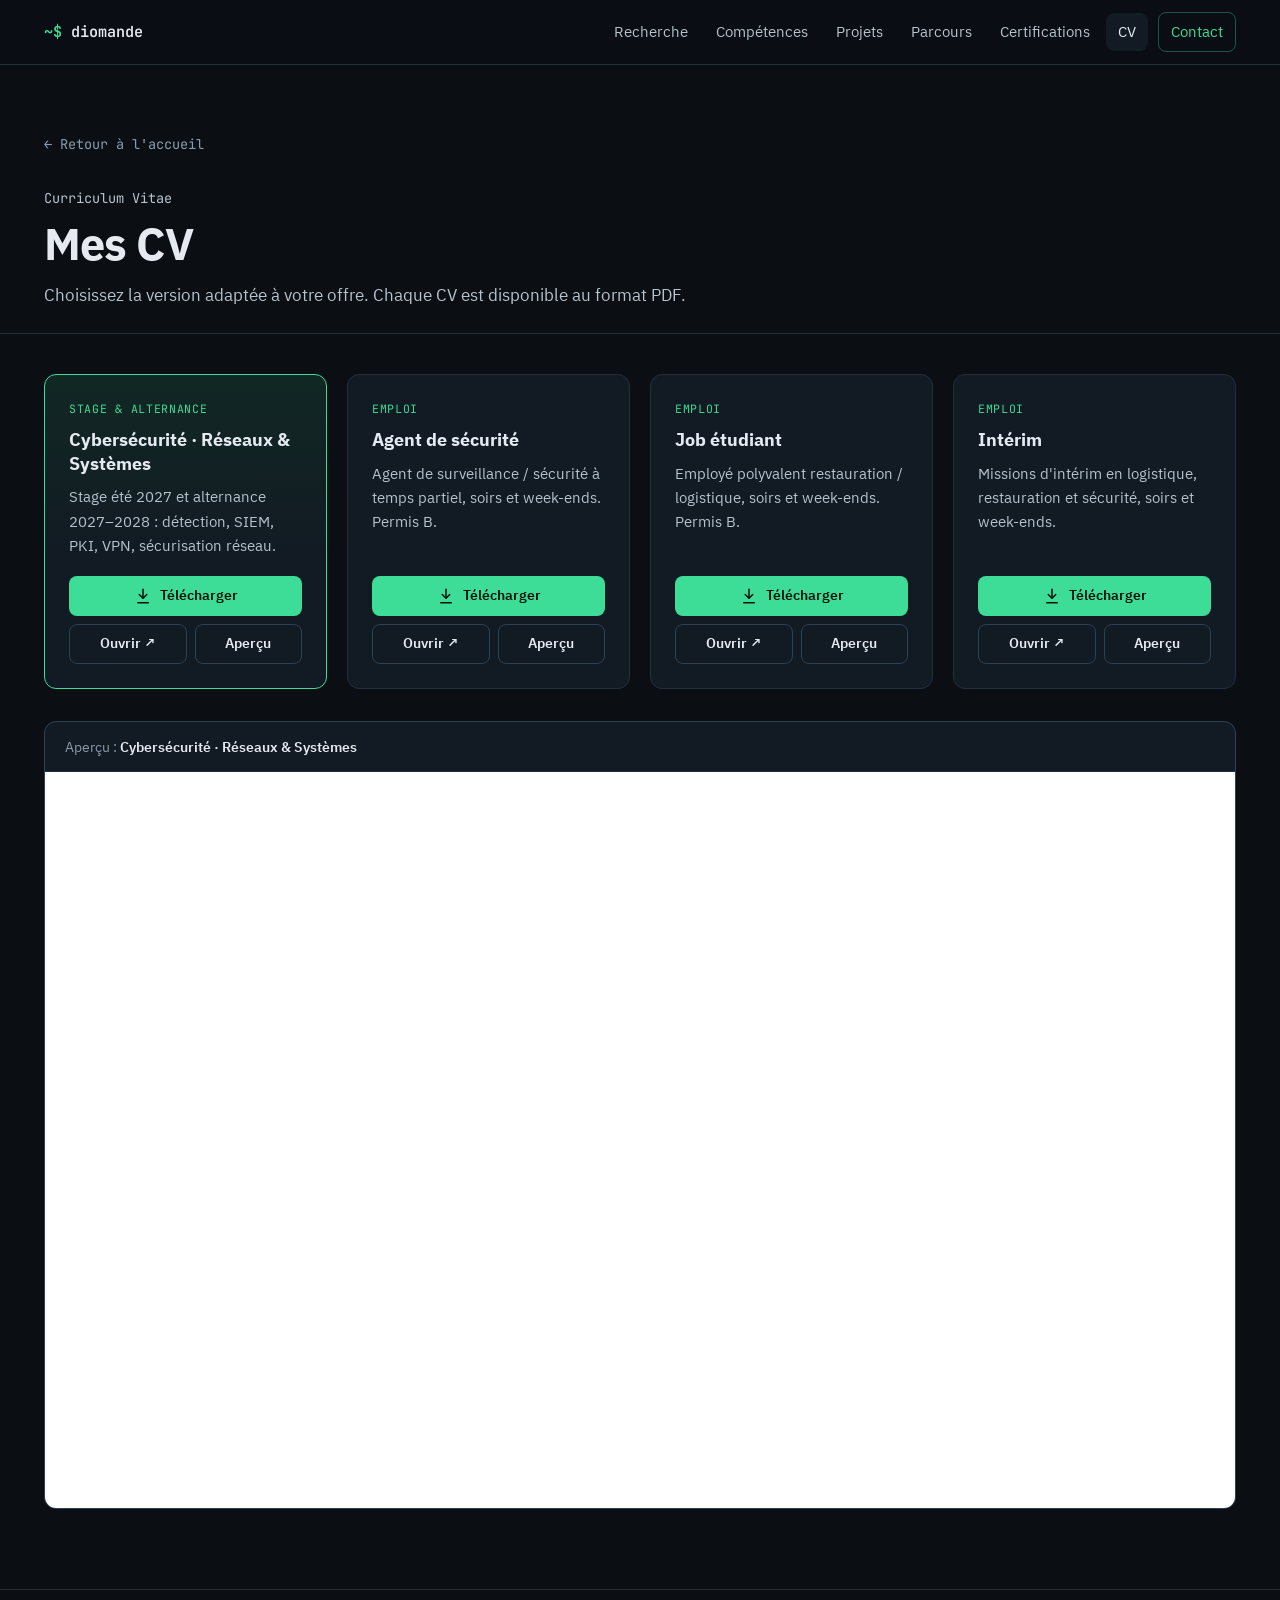
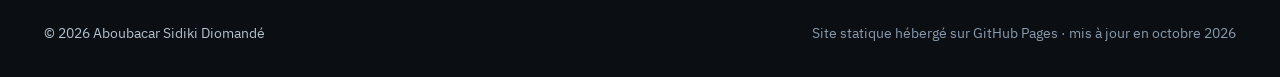
==== commit 7725172e: "Sécurité : polices locales, CSP stricte, email masqué, anti-spam, anti-iframe, security.txt - Police" ====
--- a/cv.html
+++ b/cv.html
@@ -3,8 +3,10 @@
 <head>
 <meta charset="UTF-8">
 <meta name="viewport" content="width=device-width, initial-scale=1.0">
-<meta http-equiv="Content-Security-Policy" content="default-src 'self'; script-src 'self'; style-src 'self' https://fonts.googleapis.com; font-src https://fonts.gstatic.com; img-src 'self' data:; frame-src 'self'; connect-src 'self'; base-uri 'self'; object-src 'none'">
+<meta http-equiv="Content-Security-Policy" content="default-src 'none'; script-src 'self'; style-src 'self'; font-src 'self'; img-src 'self'; manifest-src 'self'; base-uri 'none'; object-src 'none'; upgrade-insecure-requests; connect-src 'self'; frame-src 'self'; form-action 'none'">
 <meta name="referrer" content="strict-origin-when-cross-origin">
+<meta http-equiv="X-Content-Type-Options" content="nosniff">
+<meta name="format-detection" content="telephone=no">
 <title>Curriculum Vitae — Aboubacar Sidiki Diomandé</title>
 <meta name="description" content="Curriculum vitae d'Aboubacar Sidiki Diomandé, étudiant en Master 1 Informatique à Lyon 1, orienté cybersécurité défensive. Téléchargement au format PDF.">
 <meta property="og:type" content="website">
@@ -13,9 +15,7 @@
 <meta property="og:url" content="https://sidhat7.github.io/Portfolio/cv.html">
 <meta property="og:image" content="https://sidhat7.github.io/Portfolio/assets/photo.jpg">
 <link rel="icon" href="assets/favicon.svg" type="image/svg+xml">
-<link rel="preconnect" href="https://fonts.googleapis.com">
-<link rel="preconnect" href="https://fonts.gstatic.com" crossorigin>
-<link href="https://fonts.googleapis.com/css2?family=IBM+Plex+Sans:wght@400;500;600;700&family=JetBrains+Mono:wght@400;500;700&display=swap" rel="stylesheet">
+<link rel="preload" href="assets/fonts/IBMPlexSans-Regular.woff2" as="font" type="font/woff2" crossorigin>
 <link rel="stylesheet" href="style.css">
 </head>
 <body>
--- a/style.css
+++ b/style.css
@@ -1,3 +1,10 @@
+/* ───────── Polices (hébergées localement, licence SIL OFL 1.1) ───────── */
+@font-face { font-family: 'IBM Plex Sans'; src: url('assets/fonts/IBMPlexSans-Regular.woff2') format('woff2'); font-weight: 400; font-style: normal; font-display: swap; }
+@font-face { font-family: 'IBM Plex Sans'; src: url('assets/fonts/IBMPlexSans-Medium.woff2') format('woff2'); font-weight: 500; font-style: normal; font-display: swap; }
+@font-face { font-family: 'IBM Plex Sans'; src: url('assets/fonts/IBMPlexSans-SemiBold.woff2') format('woff2'); font-weight: 600; font-style: normal; font-display: swap; }
+@font-face { font-family: 'IBM Plex Sans'; src: url('assets/fonts/IBMPlexSans-Bold.woff2') format('woff2'); font-weight: 700; font-style: normal; font-display: swap; }
+@font-face { font-family: 'JetBrains Mono'; src: url('assets/fonts/JetBrainsMono-Variable.woff2') format('woff2'); font-weight: 100 800; font-style: normal; font-display: swap; }
+
 /* ───────── Thème ───────── */
 :root {
   --bg: #0b0f14;
@@ -391,3 +398,6 @@
 .cv-preview iframe { display: block; width: 100%; height: min(1100px, calc(100vh - var(--header-h) - 100px)); border: 0; background: #fff; }
 @media (max-width: 1200px) { .cv-grid { grid-template-columns: repeat(2, 1fr); } }
 @media (max-width: 560px) { .cv-grid { grid-template-columns: 1fr; } }
+
+/* Champ piège anti-spam (invisible pour les humains) */
+.hp-field { position: absolute !important; left: -10000px; width: 1px; height: 1px; overflow: hidden; }
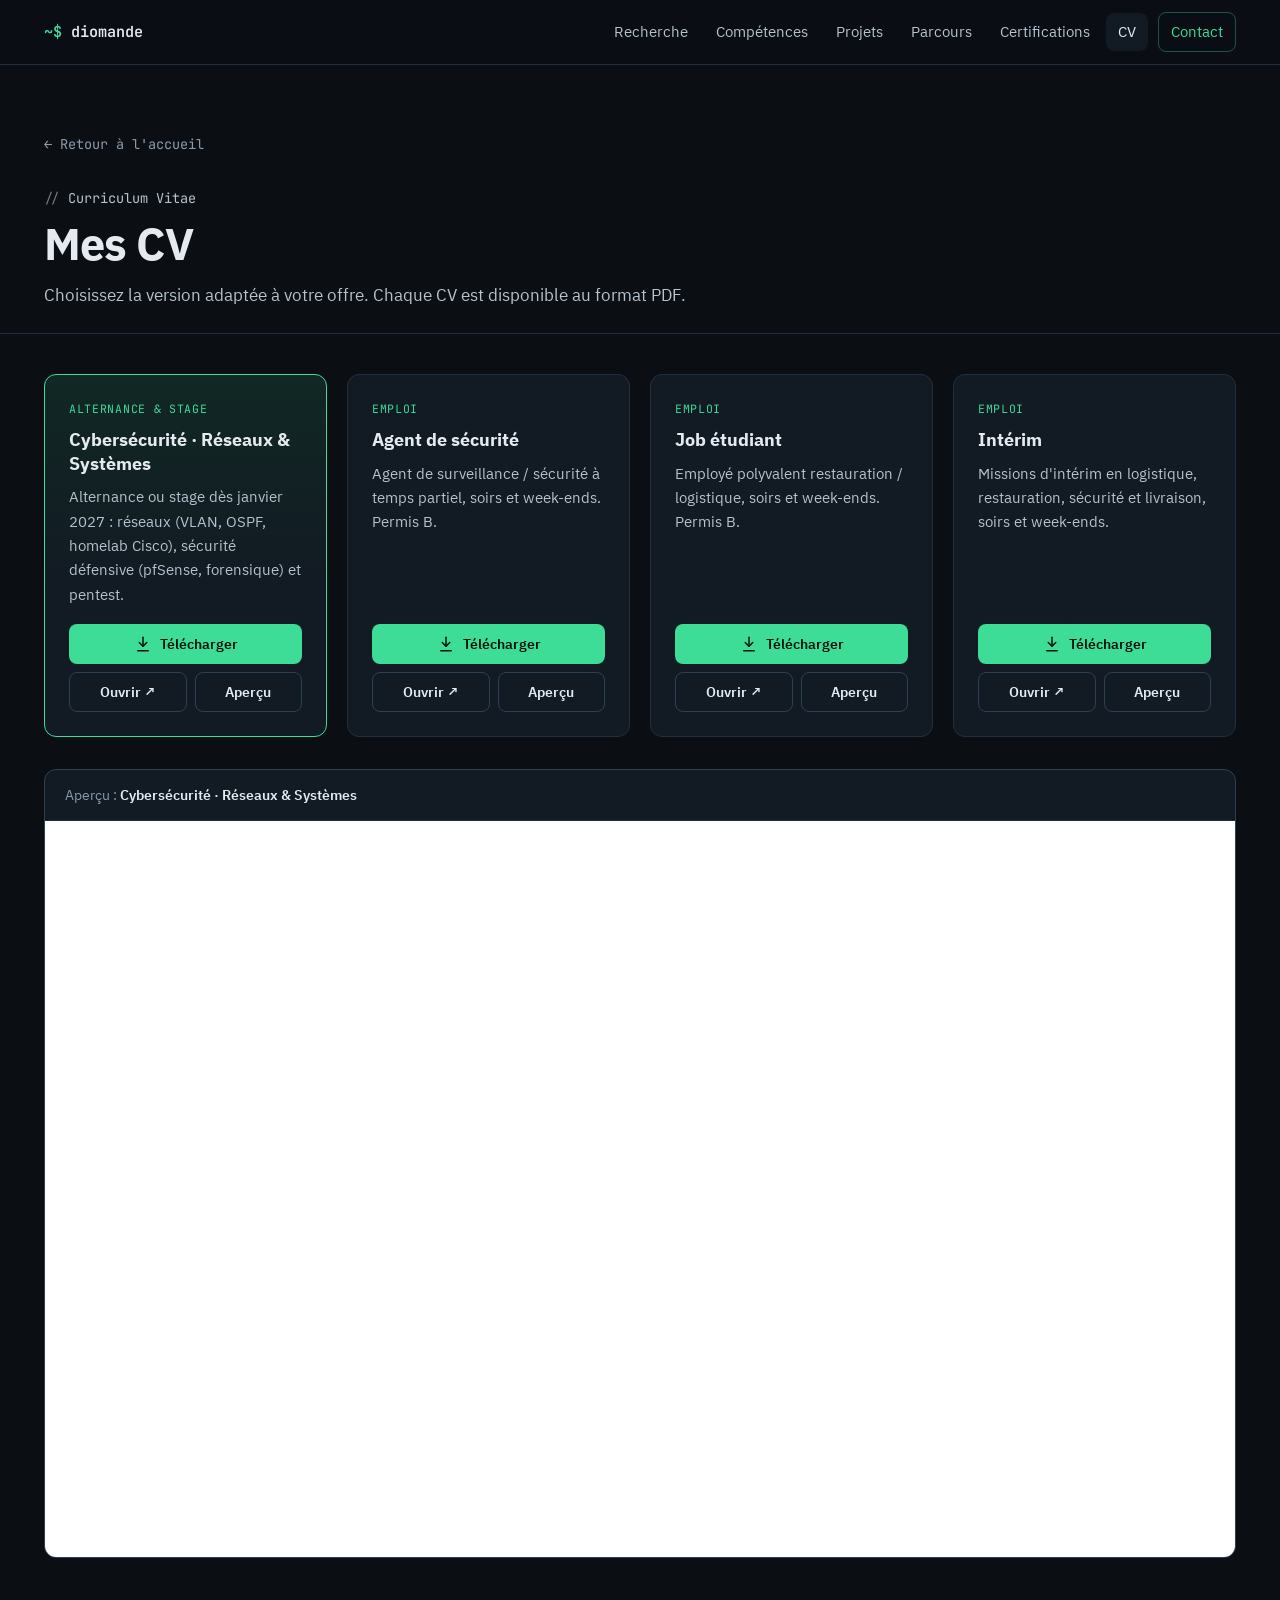
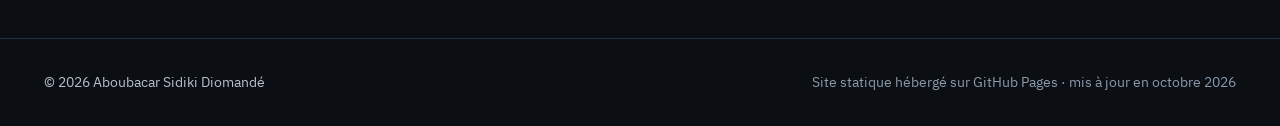
==== commit cab68ec9: "Mise à jour d'après les nouveaux CV : alternance ou stage dès janvier 2027, homelab Cisco, sécurité " ====
--- a/cv.html
+++ b/cv.html
@@ -11,7 +11,7 @@
 <meta name="description" content="Curriculum vitae d'Aboubacar Sidiki Diomandé, étudiant en Master 1 Informatique à Lyon 1, orienté cybersécurité défensive. Téléchargement au format PDF.">
 <meta property="og:type" content="website">
 <meta property="og:title" content="Curriculum Vitae — Aboubacar Sidiki Diomandé">
-<meta property="og:description" content="M1 Informatique Lyon 1 · Cybersécurité défensive · Stage été 2027 & alternance 2027–2028.">
+<meta property="og:description" content="M1 Informatique Lyon 1 · Réseaux & cybersécurité · Alternance ou stage dès janvier 2027.">
 <meta property="og:url" content="https://sidhat7.github.io/Portfolio/cv.html">
 <meta property="og:image" content="https://sidhat7.github.io/Portfolio/assets/photo.jpg">
 <link rel="icon" href="assets/favicon.svg" type="image/svg+xml">
@@ -52,9 +52,9 @@
   <div class="container cv-page">
     <div class="cv-grid">
       <article class="cv-card is-main" data-file="assets/cv/CV_Cybersecurite.pdf" data-download="CV_Cybersecurite_Aboubacar_Sidiki_Diomande.pdf">
-        <p class="cv-badge">Stage & alternance</p>
+        <p class="cv-badge">Alternance & stage</p>
         <h2>Cybersécurité · Réseaux & Systèmes</h2>
-        <p class="cv-desc">Stage été 2027 et alternance 2027–2028 : détection, SIEM, PKI, VPN, sécurisation réseau.</p>
+        <p class="cv-desc">Alternance ou stage dès janvier 2027 : réseaux (VLAN, OSPF, homelab Cisco), sécurité défensive (pfSense, forensique) et pentest.</p>
       </article>
       <article class="cv-card" data-file="assets/cv/CV_Agent_Securite.pdf" data-download="CV_Agent_Securite_Aboubacar_Sidiki_Diomande.pdf">
         <p class="cv-badge">Emploi</p>
@@ -69,7 +69,7 @@
       <article class="cv-card" data-file="assets/cv/CV_Interim.pdf" data-download="CV_Interim_Aboubacar_Sidiki_Diomande.pdf">
         <p class="cv-badge">Emploi</p>
         <h2>Intérim</h2>
-        <p class="cv-desc">Missions d'intérim en logistique, restauration et sécurité, soirs et week-ends.</p>
+        <p class="cv-desc">Missions d'intérim en logistique, restauration, sécurité et livraison, soirs et week-ends.</p>
       </article>
     </div>
 
--- a/style.css
+++ b/style.css
@@ -401,3 +401,132 @@
 
 /* Champ piège anti-spam (invisible pour les humains) */
 .hp-field { position: absolute !important; left: -10000px; width: 1px; height: 1px; overflow: hidden; }
+
+/* ═══════════ Effets visuels (style « terminal / cyber » dosé) ═══════════ */
+
+/* Barre de progression de lecture */
+.scroll-progress {
+  position: fixed; top: 0; left: 0; right: 0; height: 2px; z-index: 150;
+  background: linear-gradient(90deg, var(--accent), #6cf0b8);
+  box-shadow: 0 0 10px rgba(61, 220, 151, .6);
+  transform-origin: 0 50%; transform: scaleX(0); pointer-events: none;
+}
+
+/* Lien de navigation de la section visible */
+.nav-links a.is-active { color: var(--text); }
+.nav-links a.is-active::after {
+  content: ''; display: block; height: 2px; margin-top: 2px; border-radius: 2px;
+  background: var(--accent); box-shadow: 0 0 8px rgba(61, 220, 151, .7);
+}
+.nav-links .nav-cta.is-active::after { display: none; }
+
+/* Hero : grille HUD + halo qui suit la souris */
+.hero { position: relative; overflow: hidden; isolation: isolate; }
+.hero-bg {
+  position: absolute; inset: 0; z-index: -1; pointer-events: none;
+  background-image:
+    linear-gradient(rgba(61, 220, 151, .07) 1px, transparent 1px),
+    linear-gradient(90deg, rgba(61, 220, 151, .07) 1px, transparent 1px);
+  background-size: 48px 48px;
+  -webkit-mask-image: radial-gradient(ellipse 80% 70% at 50% 40%, #000 30%, transparent 75%);
+          mask-image: radial-gradient(ellipse 80% 70% at 50% 40%, #000 30%, transparent 75%);
+}
+.hero-bg::after {
+  content: ''; position: absolute; inset: 0;
+  background: radial-gradient(520px circle at var(--mx, 70%) var(--my, 40%), rgba(61, 220, 151, .13), transparent 60%);
+  transition: background .2s;
+}
+
+/* Lueur néon sur le texte accentué */
+.hero h1 .accent { text-shadow: 0 0 22px rgba(61, 220, 151, .35); }
+
+
+/* Ligne « tapée » façon terminal */
+.hero-role { display: flex; align-items: center; min-height: 1.6em; }
+.caret {
+  display: inline-block; width: .55em; height: 1.1em; margin-left: .2em;
+  background: var(--accent); box-shadow: 0 0 8px rgba(61, 220, 151, .7);
+  animation: caret-blink 1s steps(1) 6;
+  animation-fill-mode: forwards;
+}
+@keyframes caret-blink { 50% { opacity: 0; } 100% { opacity: 0; } }
+
+/* Portrait : cadre HUD, scanlines, glitch au survol */
+.photo-frame { position: relative; border-radius: var(--radius); }
+.photo-frame img { position: relative; z-index: 0; }
+.photo-frame::before {
+  content: ''; position: absolute; inset: -10px; z-index: 1; pointer-events: none;
+  --c: var(--accent); --l: 22px; --w: 2px;
+  background:
+    linear-gradient(var(--c) 0 0) top left / var(--l) var(--w),
+    linear-gradient(var(--c) 0 0) top left / var(--w) var(--l),
+    linear-gradient(var(--c) 0 0) top right / var(--l) var(--w),
+    linear-gradient(var(--c) 0 0) top right / var(--w) var(--l),
+    linear-gradient(var(--c) 0 0) bottom left / var(--l) var(--w),
+    linear-gradient(var(--c) 0 0) bottom left / var(--w) var(--l),
+    linear-gradient(var(--c) 0 0) bottom right / var(--l) var(--w),
+    linear-gradient(var(--c) 0 0) bottom right / var(--w) var(--l);
+  background-repeat: no-repeat;
+  filter: drop-shadow(0 0 6px rgba(61, 220, 151, .6));
+  transition: inset .3s ease;
+}
+.photo-frame::after {
+  content: ''; position: absolute; inset: 0; z-index: 1; pointer-events: none; border-radius: inherit;
+  background: repeating-linear-gradient(0deg, rgba(0, 0, 0, .22) 0 1px, transparent 1px 3px);
+  mix-blend-mode: multiply;
+}
+.photo-frame:hover::before { inset: -4px; }
+.photo-frame:hover img { animation: glitch .45s steps(2) 1; }
+@keyframes glitch {
+  0%   { transform: translate(0); filter: none; }
+  20%  { transform: translate(-3px, 1px); filter: drop-shadow(3px 0 0 rgba(61, 220, 151, .7)) drop-shadow(-3px 0 0 rgba(255, 80, 80, .5)); }
+  40%  { transform: translate(3px, -1px); clip-path: inset(10% 0 55% 0); }
+  60%  { transform: translate(-2px, 0); clip-path: inset(60% 0 8% 0); }
+  80%  { transform: translate(1px, 1px); clip-path: none; }
+  100% { transform: translate(0); filter: none; }
+}
+
+/* Boutons : halo néon */
+.btn-primary { box-shadow: 0 0 0 0 rgba(61, 220, 151, 0); transition: background .15s, box-shadow .25s, transform .15s; }
+.btn-primary:hover { box-shadow: 0 0 0 1px var(--accent), 0 0 26px rgba(61, 220, 151, .45); transform: translateY(-1px); }
+.btn-ghost:hover { box-shadow: 0 0 18px rgba(61, 220, 151, .15); }
+
+/* Cartes : projecteur qui suit la souris + bordure lumineuse */
+.fx-spot { position: relative; isolation: isolate; }
+.fx-spot::before {
+  content: ''; position: absolute; inset: 0; z-index: -1; border-radius: inherit; pointer-events: none;
+  background: radial-gradient(380px circle at var(--mx, 50%) var(--my, 50%), rgba(61, 220, 151, .16), transparent 50%);
+  opacity: 0; transition: opacity .3s;
+}
+.fx-spot::after {
+  content: ''; position: absolute; inset: -1px; border-radius: inherit; pointer-events: none; padding: 1px;
+  background: radial-gradient(260px circle at var(--mx, 50%) var(--my, 50%), rgba(61, 220, 151, .95), transparent 65%);
+  -webkit-mask: linear-gradient(#000 0 0) content-box, linear-gradient(#000 0 0);
+  -webkit-mask-composite: xor; mask-composite: exclude;
+  opacity: 0; transition: opacity .3s;
+}
+.fx-spot:hover::before, .fx-spot:hover::after,
+.fx-spot:focus-visible::before, .fx-spot:focus-visible::after { opacity: 1; }
+
+/* Étiquettes de section : préfixe commentaire */
+.section-tag::before { content: '// '; opacity: .6; }
+
+/* Points de disponibilité : 3 pulsations au chargement */
+.hero-chips .dot { animation: ping 1.6s ease-out 3; }
+@keyframes ping {
+  0%   { box-shadow: 0 0 0 0 rgba(61, 220, 151, .55); }
+  100% { box-shadow: 0 0 0 9px rgba(61, 220, 151, 0); }
+}
+
+/* Apparition échelonnée */
+.reveal { transition-delay: var(--d, 0ms); }
+
+@media (hover: none) {
+  .fx-spot::before, .fx-spot::after { display: none; }
+}
+@media (prefers-reduced-motion: reduce) {
+  .caret { display: none; }
+  .hero-bg::after { display: none; }
+  .photo-frame:hover img { animation: none; }
+  .hero-chips .dot { animation: none; }
+}
